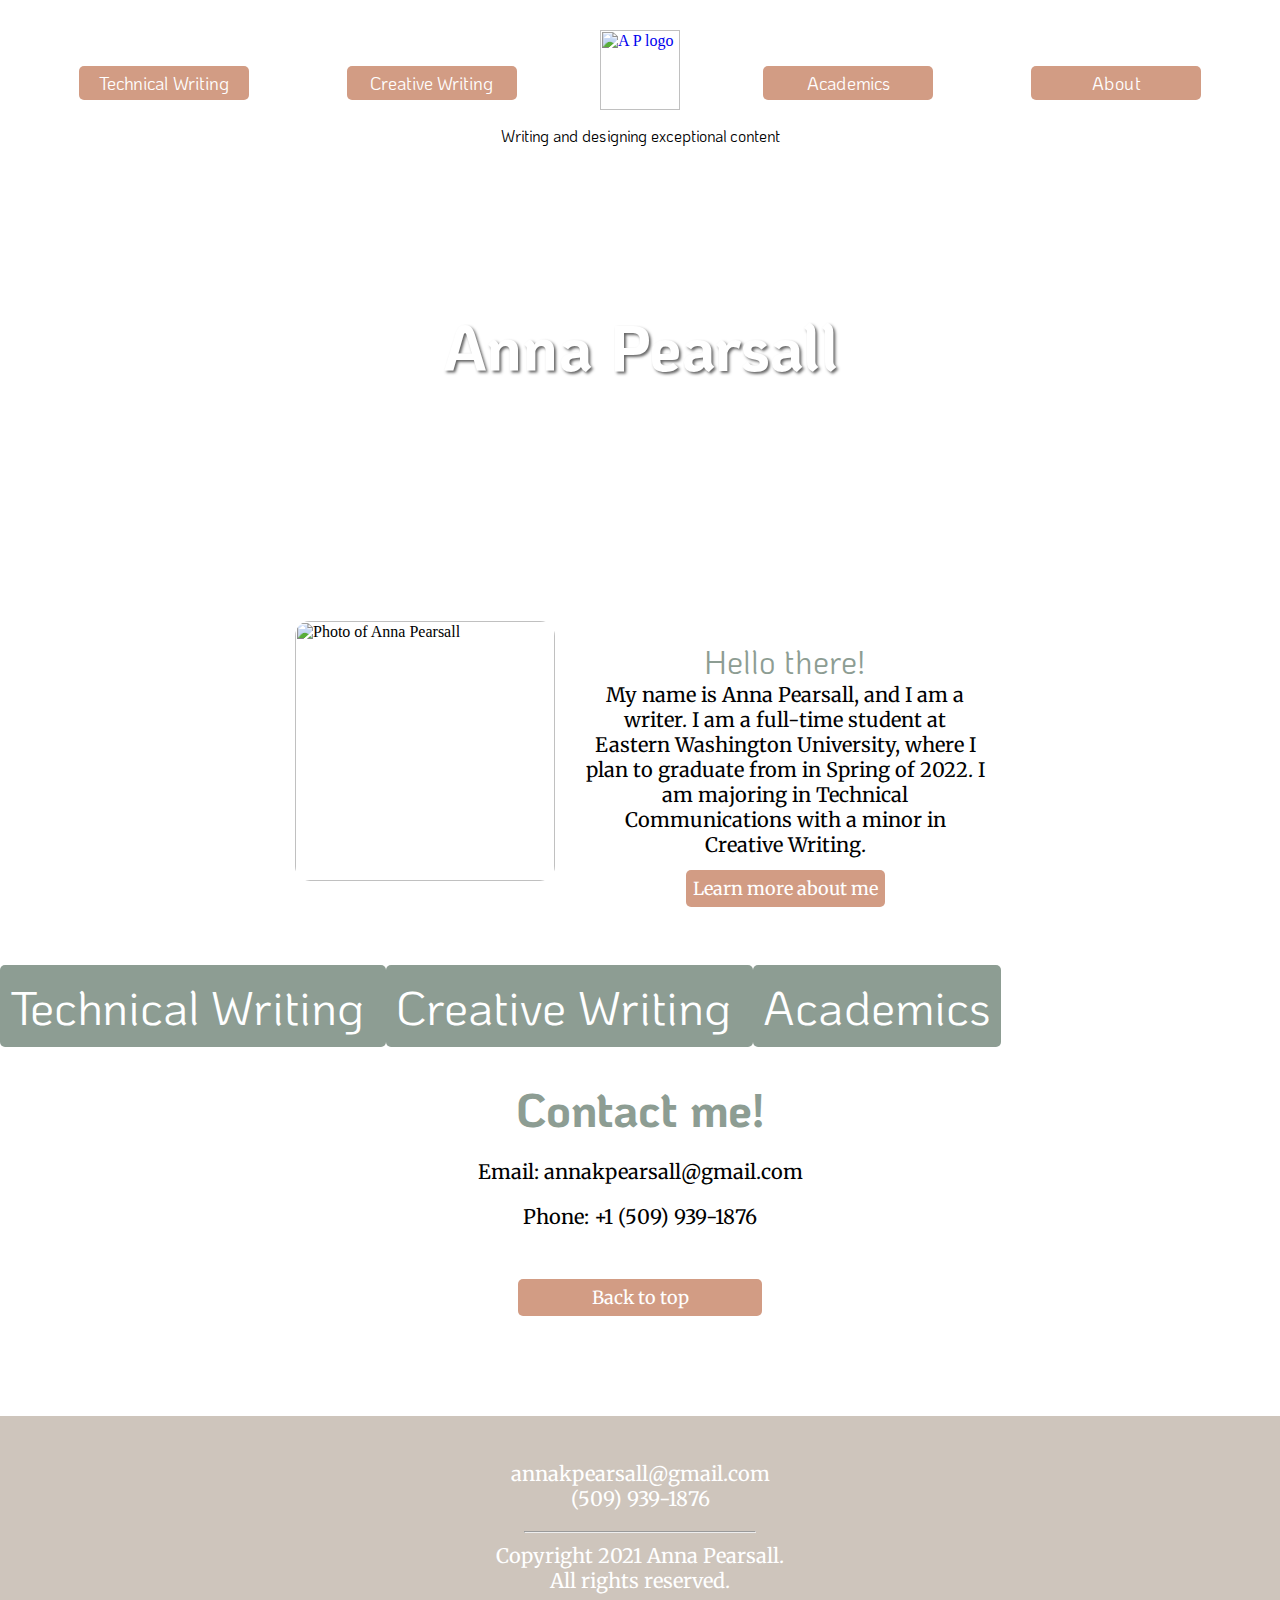
==== index.html @ f556750c "Fixing nav bar" ====
<html>

<head>
  <title> Home | Anna Pearsall </title>
  <link rel="stylesheet" href="style.css">
  <meta charset="UTF-8">
  <meta name="keywords" content="portfolio, resume, writing, contact info, email address, phone number, college student">
  <meta name="description" content="Meet Anna Pearsall, a college student studying Technical Communication and Creative Writing.">
  <meta name="author" content="Anna Pearsall">
  <meta name="viewport" content="width=device-width, intitial-scale=1.0">
  <base href="https://www.annapearsall.com/">
</head>

<body>
  <div id="header">
    <a href="technical-writing.html"> <div class="menu-option" > Technical Writing </div>  </a>
    <a href="creative-writing.html"> <div class="menu-option"> Creative Writing </div> </a>
    <a href="https://www.annapearsall.com/"> <img id="logo" src="https://i.imgur.com/4U53gy1.png" alt="A P logo"> </a>
    <a href="academics.html"> <div class="menu-option"> Academics </div> </a>
    <a href="about.html"><div class="menu-option"> About </div> </a> 
  </div>
  <div id="catch-phrase"> Writing and designing exceptional content </div>

  <div id="title">
    <h1> Anna Pearsall </h1>
  </div>

  <div class="intro-container">
    <div id="portraitdiv">
      <img id="portrait" src="https://i.imgur.com/eiROH2Q.jpg" alt="Photo of Anna Pearsall">
    </div>
    <div id="intro-p">
      <p> <span id="hello"> Hello there! </span> <br> My name is Anna Pearsall, and I am a writer. I am a full-time student at Eastern Washington University, where I plan to graduate from in Spring of 2022. I am majoring in Technical Communications with a minor in Creative Writing. </p>
      <a id="learn-more" href="about.html"> Learn more about me </a>
    </div>
  </div>

  <a class="link-option" id="technical" href="technical-writing.html"> Technical Writing </a>
  <a class="link-option" id="creative" href="creative-writing.html"> Creative Writing </a>
  <a class="link-option" id="academics" href="academics.html"> Academics </a>
  <div id="contact">
    <h2> Contact me! </h2>
    <p> Email: annakpearsall@gmail.com </p>
    <p> Phone: +1 (509) 939-1876 </p>
  </div>

  <a  href="#header"> <div id="top-button">
    Back to top </div>
  </a>

  <div id="footer">
    <p> <span id="footer-text"> annakpearsall@gmail.com <br> (509) 939-1876
        <hr>
        Copyright 2021 Anna Pearsall. <br> All rights reserved.
      </span> </p>
  </div>
</body>

</html>
---- style.css ----
@import url(https://fonts.googleapis.com/css2?family=KoHo&family=Merriweather&display=swap);

body {
  margin: 0;
}

html {
  scroll-behavior: smooth;
}

/* Styling the header */
#header {
  display: flex;
  align-items: flex-end;
  justify-content: space-around;
  margin: 30px 30px 10px 30px;
  flex-flow: row wrap;
}

#logo {
  width: 80px;
}

.menu-option {
  background: #D29C84;
  padding: 5px;
  font-family: KoHo, sans-serif;
  font-size: 18px;
  border-radius: 5px;
  text-align: center;
  color: white;
  width: 160px;
  margin: 10px 15px;
}

#catch-phrase {
  font-family: KoHo, sans-serif;
  text-align: center;
  margin-top: 15px;
  margin-bottom: 20px;
}


/* Styling the body */

p {
  font-family: Merriweather, serif;
  font-size: 20px;
}

a {
  text-decoration: none;
}


h1 {
  font-size: 64px;
  text-align: center;
  color: white;
  font-family: KoHo, sans-serif;
  position: absolute;
  top: 25%;
  width: 100%;
  text-shadow: 2px 2px 3px black;
}

h2 {
  font-family: KoHo, sans-serif;
  font-size: 48px;
  color: #8D9D93;
  margin-bottom: 0;
}

#title {
  background: url(https://i.imgur.com/9coRptS.jpg);
  background-position: bottom;
  background-attachment: fixed;
  background-size: cover;
  opacity: 60%;
  height: 380px;
  margin-bottom: 50px;
  position: relative;
}

.intro-container {
  display: flex;
  justify-content: center;
  flex-wrap: wrap;
  margin-bottom: 75px;
  margin-top: 75px;
}

#portrait {
  width: 260px;
  border-radius: 15px;
  
}

#intro-p {
  max-width: 400px;
  text-align: center;
  align-item: center;
  margin-left: 30px;
}

#hello {
  font-family: KoHo, sans-serif;
  font-size: 32px;
  color: #8D9D93;
}

#learn-more {
  font-family: Merriweather, serif;
  font-size: 18px;
  padding: 7px;
  background: #D29C84;
  border-radius: 5px;
  color: white;
  max-width: 230px;
  text-align: center;
  align-item: center;
  margin: 10px 75px;
  /*TO BE A LINK TO ABOUT PAGE*/
}

.link-option {
  font-family: KoHo, sans-serif;
  font-size: 48px;
  padding: 10px;
  max-width: 500px;
  background: #8D9D93;
  border-radius: 5px;
  color: white;
  text-align: center;
  
}

#technical {
  margin: auto;
  margin-top: 20px;
}

#creative {
  margin: auto;
  margin-top: 20px;
}

#academics {
  margin: auto;
  margin-top: 20px;
  margin-bottom: 50px;
}

#contact {
  text-align: center;
}

#top-button {
  font-family: Merriweather, serif;
  font-size: 18px;
  padding: 7px;
  background: #D29C84;
  border-radius: 5px;
  color: white;
  max-width: 230px;
  text-align: center;
  margin: auto;
  margin-top: 50px;
  margin-bottom: 100px;
}

#footer {
  color: white;
  height: 180px;
  background: #CEC5BC;
  text-align: center;
  font-family: merriweather, serif;
  font-size: 20px;
  padding-top: 25px;
}

hr {
  width: 230px;
}

/* Interactivity */

.menu-option:hover {
  background: white;
  color: #D29C84;
  box-shadow: -2px 2px 4px rgba(0, 0, 0, 0.25);
}

#learn-more:hover {
  background: white;
  color: #D29C84;
  box-shadow: -2px 2px 4px rgba(0, 0, 0, 0.25);
}

#top-button:hover {
  background: white;
  color: #D29C84;
  box-shadow: -2px 2px 4px rgba(0, 0, 0, 0.25);
}

.menu-option, #learn-more, #top-button, .link-option {
  transition: all .75s ease;
}

.link-option:hover {
  background: #5A6B60;
}

/* Adding Media Queries */

@media (max-width: 875px) {
  
  
  .paragraph {
    margin: 50px;
    
  }
}

@media (max-width: 960px) {
  .header {
    display: grid;
    grid-template-columns: repeat(3, 1fr);
    grid-template-rows: 1fr 1fr;
    justify-items: center;
  }
  
  #tcom-button {
    grid-area: 1 / 1 / 2 / 2;
  }
  
  #creative-button {
    grid-area: 2 / 1 / 3 / 2;
  }
  
  #academics-button {
    grid-area: 1 / 3 / 2 / 4;
  }
  
  #about-button-header {
    grid-area: 2 / 3 / 3 / 4;
  }
  
  #logo {
    grid-area: 1 / 2 / 3 / 3;
  }
}

@media (max-width: 450px) {
  .menu-option {
    font-size: 14px;
    width: 110px;
  }
  
  p {
    font-size: 16px;
    margin-right: 30px;
  }
  
  .link-option {
    font-size: 32px;
    width: 300px;
  }
  
  
}
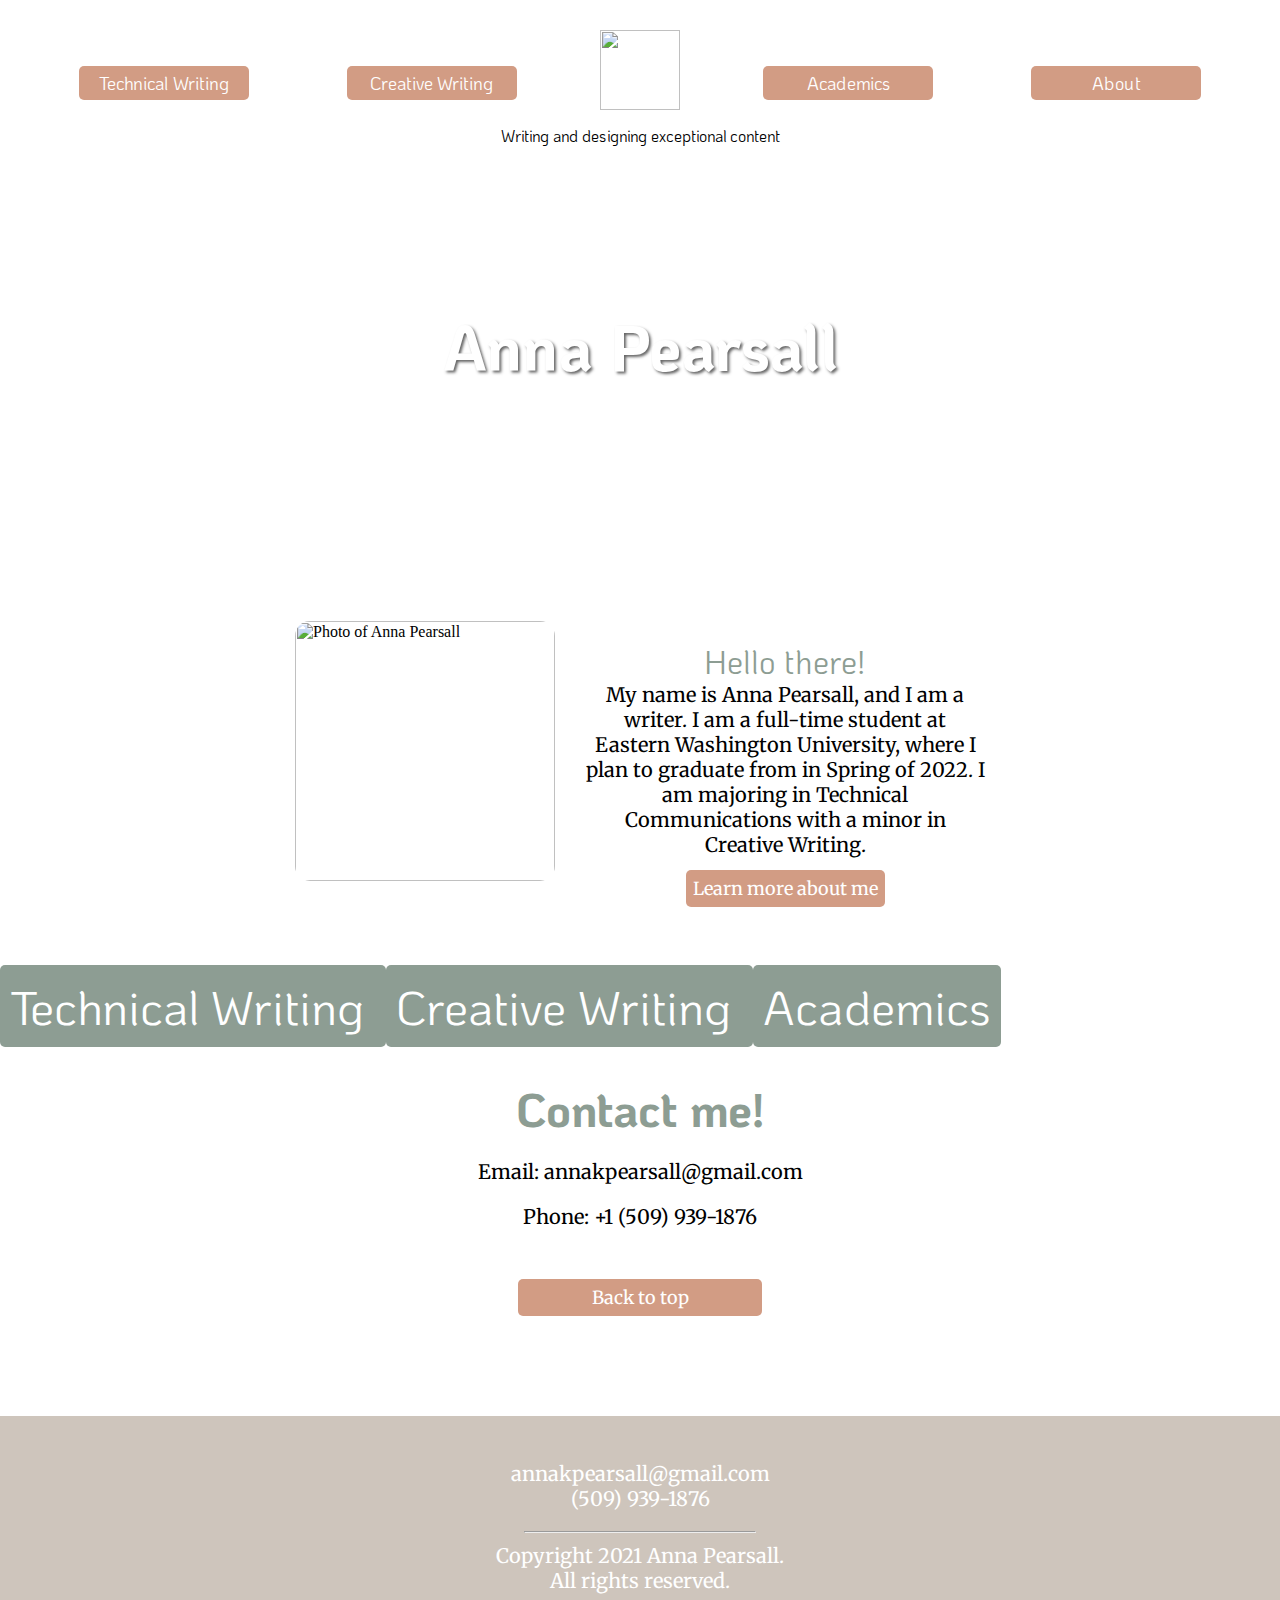
==== commit 78371415: "Add link container div" ====
--- a/index.html
+++ b/index.html
@@ -35,9 +35,12 @@
     </div>
   </div>
 
+  <div id="link-container">
   <a class="link-option" id="technical" href="technical-writing.html"> Technical Writing </a>
   <a class="link-option" id="creative" href="creative-writing.html"> Creative Writing </a>
   <a class="link-option" id="academics" href="academics.html"> Academics </a>
+  </div>
+  
   <div id="contact">
     <h2> Contact me! </h2>
     <p> Email: annakpearsall@gmail.com </p>
--- a/style.css
+++ b/style.css
@@ -50,6 +50,7 @@
 
 a {
   text-decoration: none;
+  color: white;
 }
 
 
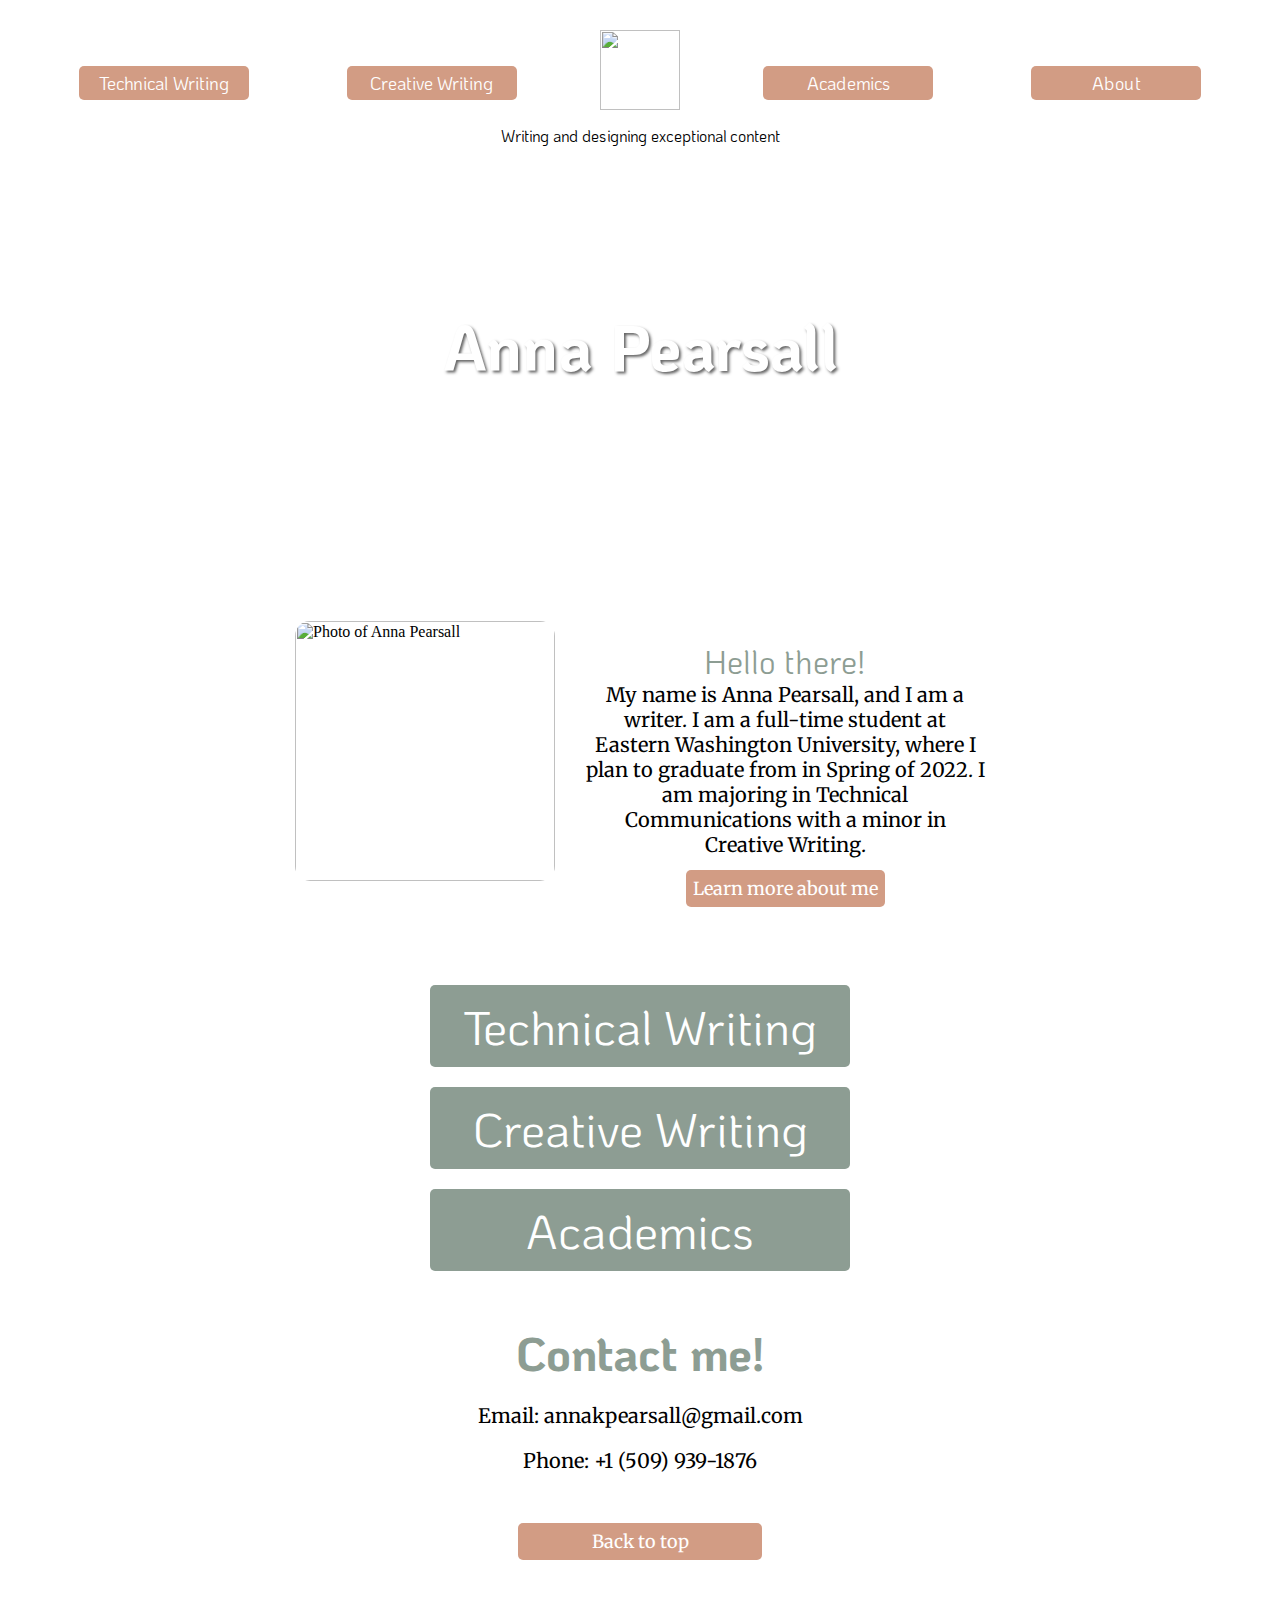
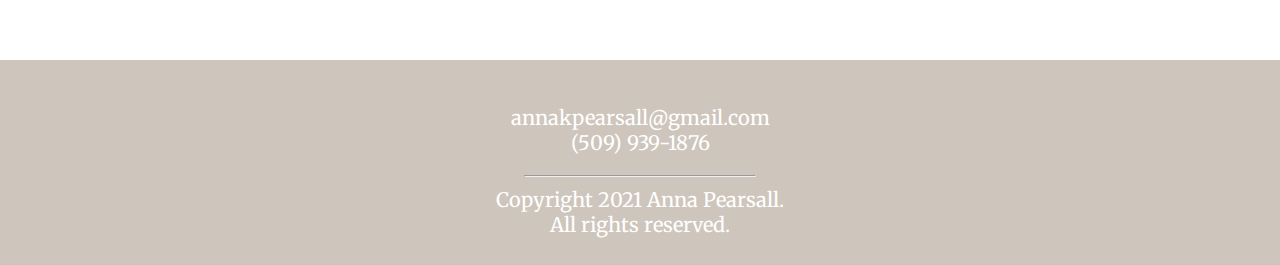
==== commit b55d8d69: "fixing phone #" ====
--- a/index.html
+++ b/index.html
@@ -44,7 +44,7 @@
   <div id="contact">
     <h2> Contact me! </h2>
     <p> Email: annakpearsall@gmail.com </p>
-    <p> Phone: +1 (509) 939-1876 </p>
+    <p> Phone: <span id="phone"> +1 (509) 939-1876 </span> </p>
   </div>
 
   <a  href="#header"> <div id="top-button">
--- a/style.css
+++ b/style.css
@@ -124,32 +124,22 @@
   /*TO BE A LINK TO ABOUT PAGE*/
 }
 
+#link-container {
+  display: flex;
+  flex-flow: column wrap;
+  justify-content: center;
+}
+
 .link-option {
   font-family: KoHo, sans-serif;
   font-size: 48px;
   padding: 10px;
-  max-width: 500px;
+  width: 400px;
   background: #8D9D93;
   border-radius: 5px;
   color: white;
   text-align: center;
-  
-}
-
-#technical {
-  margin: auto;
-  margin-top: 20px;
-}
-
-#creative {
-  margin: auto;
-  margin-top: 20px;
-}
-
-#academics {
-  margin: auto;
-  margin-top: 20px;
-  margin-bottom: 50px;
+  margin: 10px auto;
 }
 
 #contact {
@@ -224,7 +214,7 @@
 }
 
 @media (max-width: 960px) {
-  .header {
+  #header {
     display: grid;
     grid-template-columns: repeat(3, 1fr);
     grid-template-rows: 1fr 1fr;
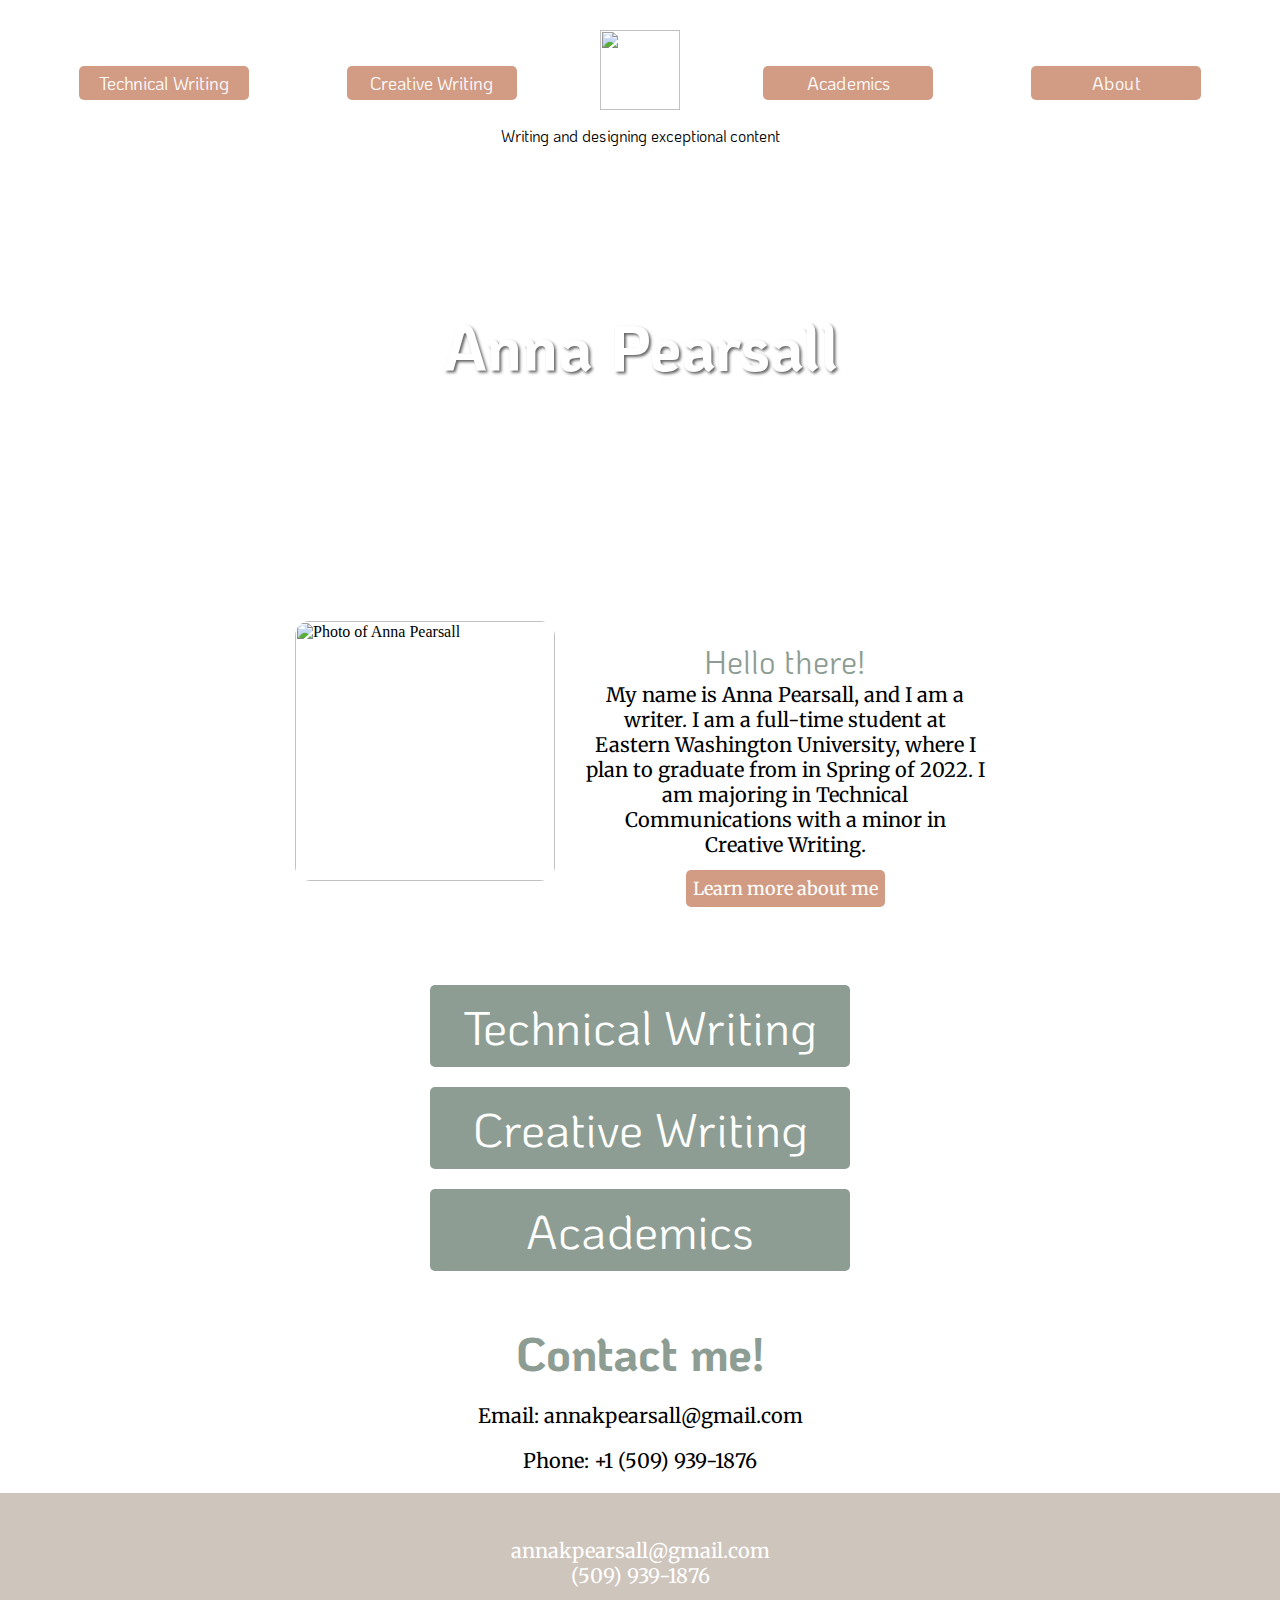
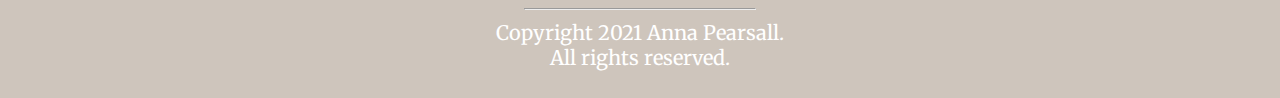
==== commit 06a17d0d: "removing back to top button" ====
--- a/index.html
+++ b/index.html
@@ -47,10 +47,6 @@
     <p> Phone: <span id="phone"> +1 (509) 939-1876 </span> </p>
   </div>
 
-  <a  href="#header"> <div id="top-button">
-    Back to top </div>
-  </a>
-
   <div id="footer">
     <p> <span id="footer-text"> annakpearsall@gmail.com <br> (509) 939-1876
         <hr>
--- a/style.css
+++ b/style.css
@@ -146,6 +146,10 @@
   text-align: center;
 }
 
+#phone {
+  color: black; 
+}
+
 #top-button {
   font-family: Merriweather, serif;
   font-size: 18px;
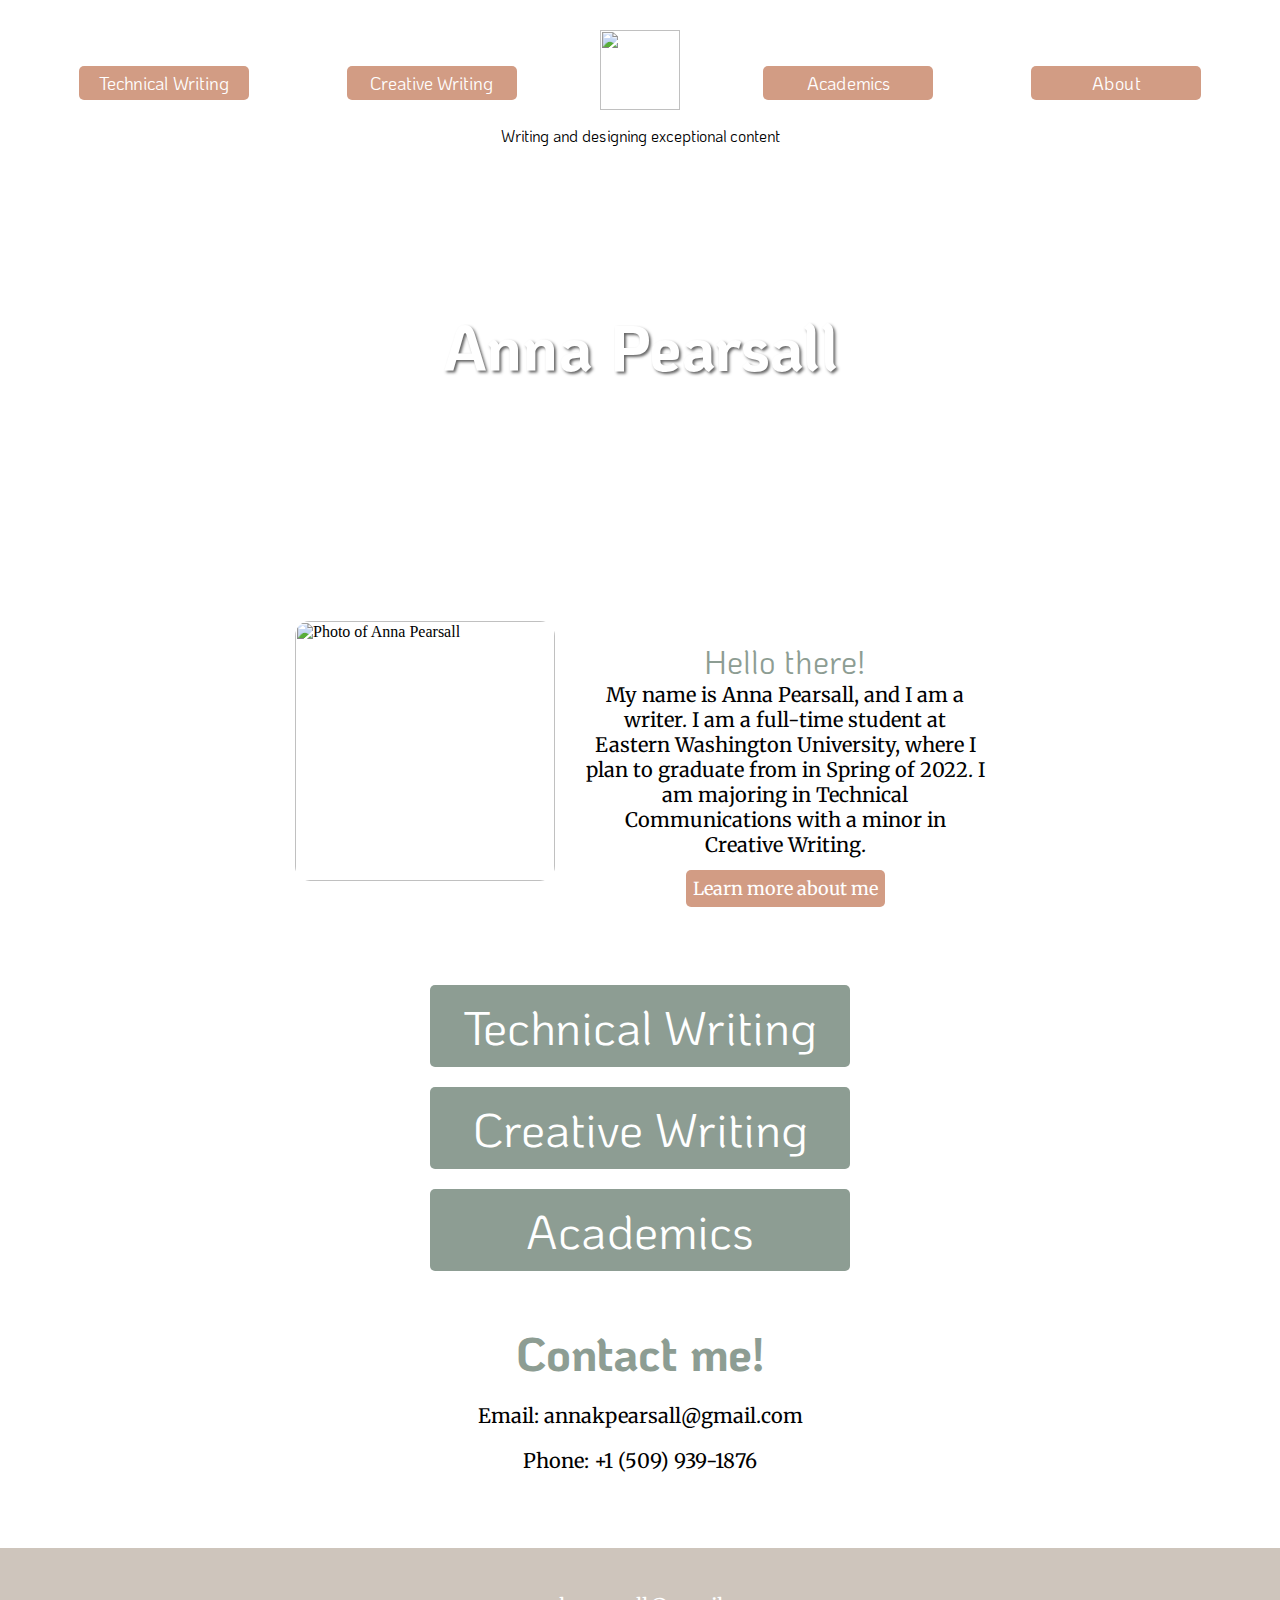
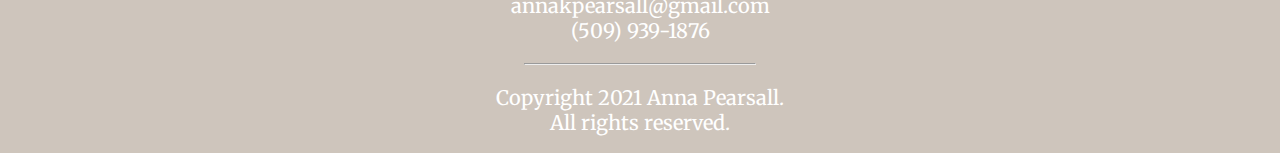
==== commit 61013514: "Update index.html" ====
--- a/index.html
+++ b/index.html
@@ -48,10 +48,9 @@
   </div>
 
   <div id="footer">
-    <p> <span id="footer-text"> annakpearsall@gmail.com <br> (509) 939-1876
-        <hr>
-        Copyright 2021 Anna Pearsall. <br> All rights reserved.
-      </span> </p>
+    <p> annakpearsall@gmail.com <br> (509) 939-1876 </p>
+    <hr>
+    <p>Copyright 2021 Anna Pearsall. <br> All rights reserved.</p>
   </div>
 </body>
 
--- a/style.css
+++ b/style.css
@@ -121,7 +121,6 @@
   text-align: center;
   align-item: center;
   margin: 10px 75px;
-  /*TO BE A LINK TO ABOUT PAGE*/
 }
 
 #link-container {
@@ -144,24 +143,11 @@
 
 #contact {
   text-align: center;
+  margin-bottom: 75px;
 }
 
 #phone {
   color: black; 
-}
-
-#top-button {
-  font-family: Merriweather, serif;
-  font-size: 18px;
-  padding: 7px;
-  background: #D29C84;
-  border-radius: 5px;
-  color: white;
-  max-width: 230px;
-  text-align: center;
-  margin: auto;
-  margin-top: 50px;
-  margin-bottom: 100px;
 }
 
 #footer {
@@ -209,11 +195,8 @@
 /* Adding Media Queries */
 
 @media (max-width: 875px) {
-  
-  
   .paragraph {
     margin: 50px;
-    
   }
 }
 
@@ -262,5 +245,7 @@
     width: 300px;
   }
   
-  
-}
+  #learn-more {
+    margin: 10px auto;
+  }
+}
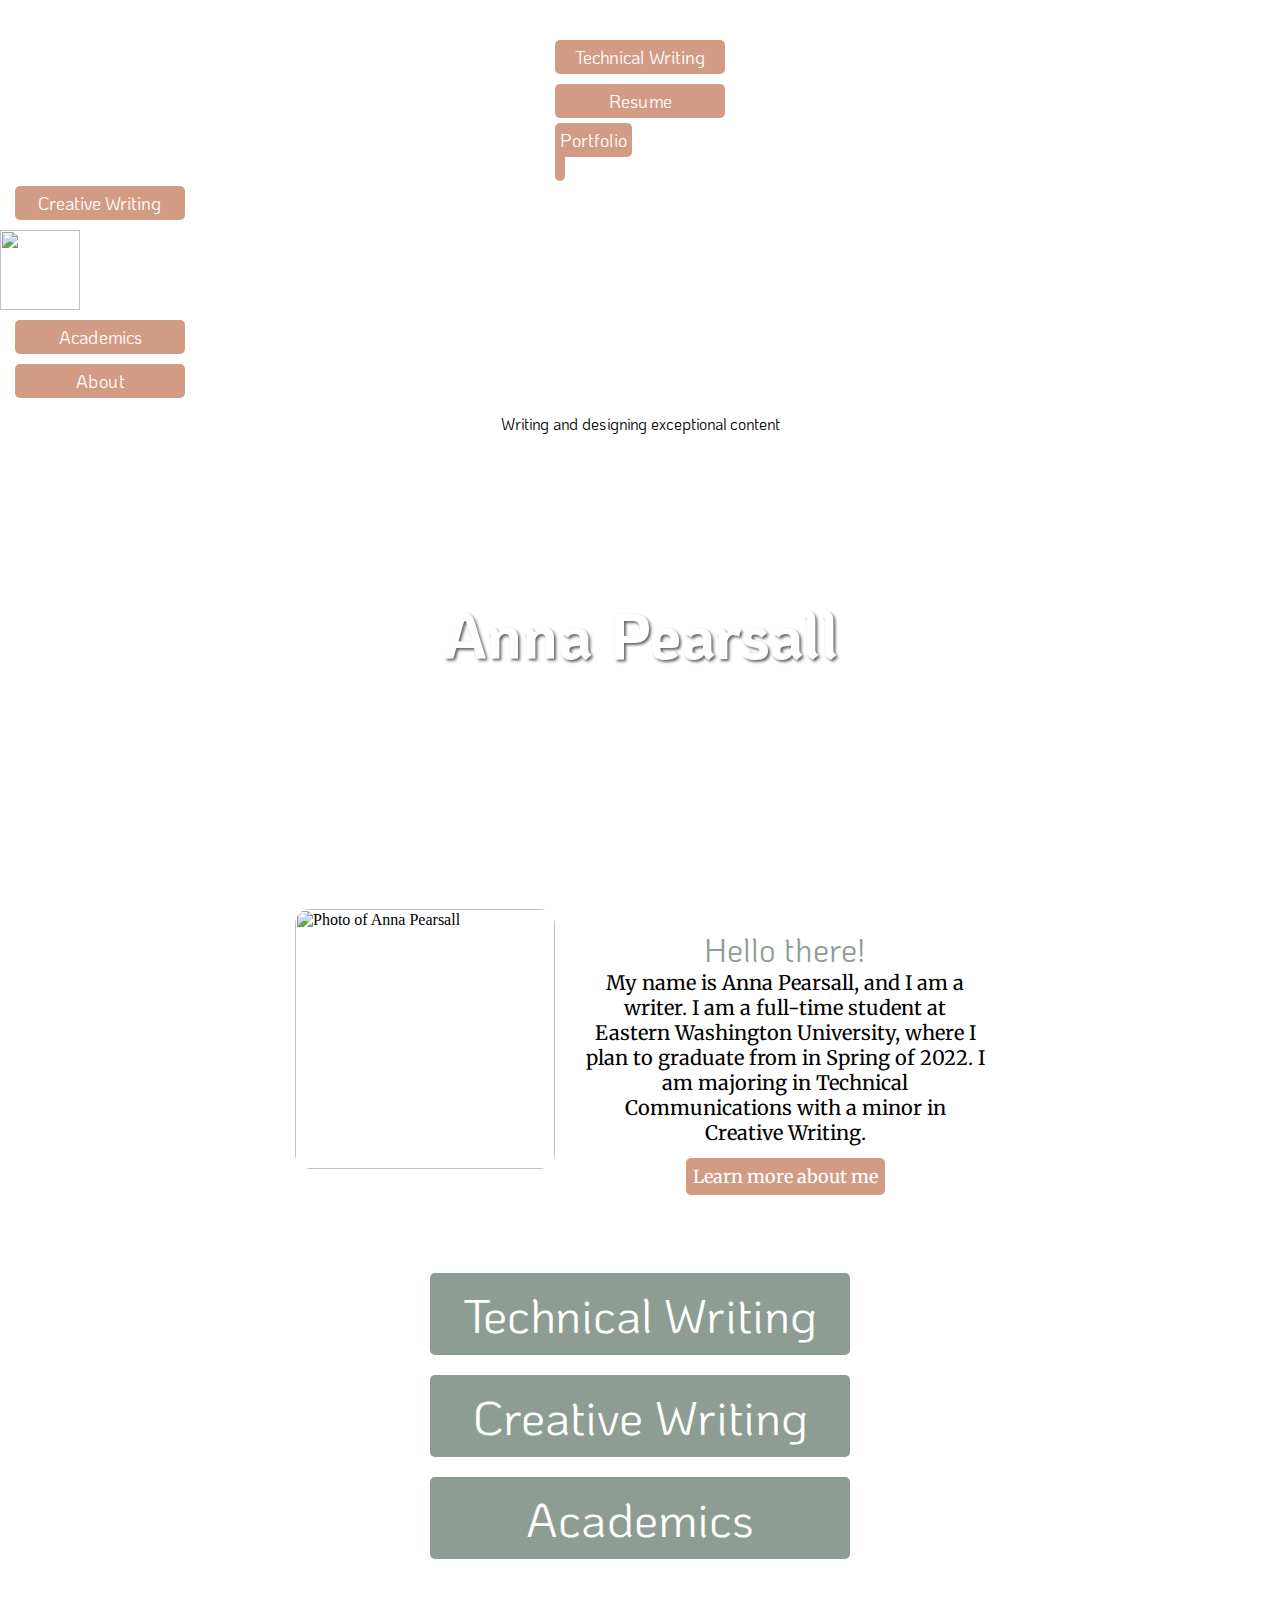
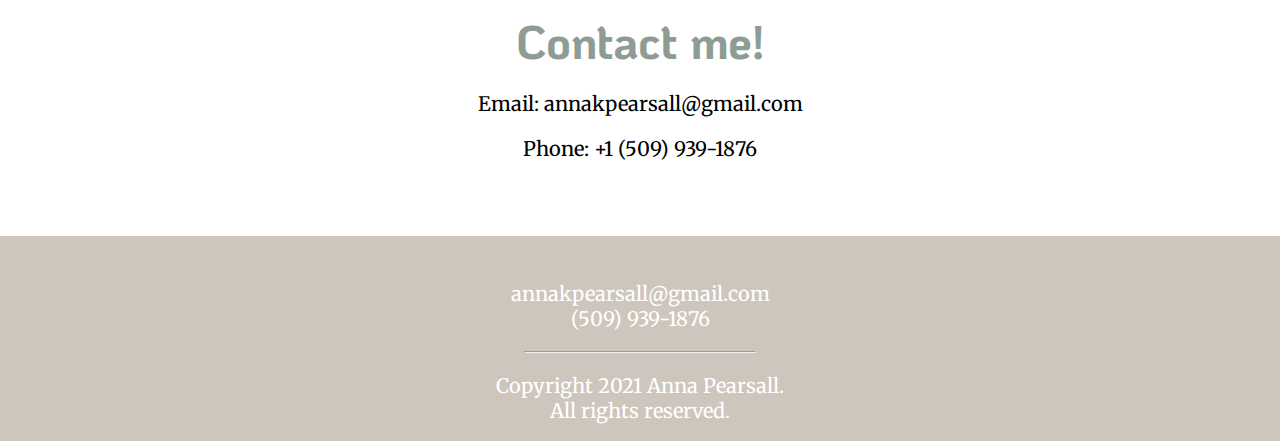
==== commit 34b53cdd: "adding in dropdown" ====
--- a/index.html
+++ b/index.html
@@ -13,7 +13,16 @@
 
 <body>
   <div id="header">
-    <a href="technical-writing.html"> <div class="menu-option" > Technical Writing </div>  </a>
+    <div id="dropdown">
+      <a href="technical-writing.html"> <div class="menu-option" > Technical Writing </div>  </a>
+	  
+	  <!-- Hidden within CSS -->
+	<div id="dropdown-content">
+    <a href="resume.html"> <div class="menu-option"> Resume </div> </a>
+    <a href="portfolio.html> "<div class="menu-option"> Portfolio </div> </a>
+	 </div>
+	</div>
+    
     <a href="creative-writing.html"> <div class="menu-option"> Creative Writing </div> </a>
     <a href="https://www.annapearsall.com/"> <img id="logo" src="https://i.imgur.com/4U53gy1.png" alt="A P logo"> </a>
     <a href="academics.html"> <div class="menu-option"> Academics </div> </a>
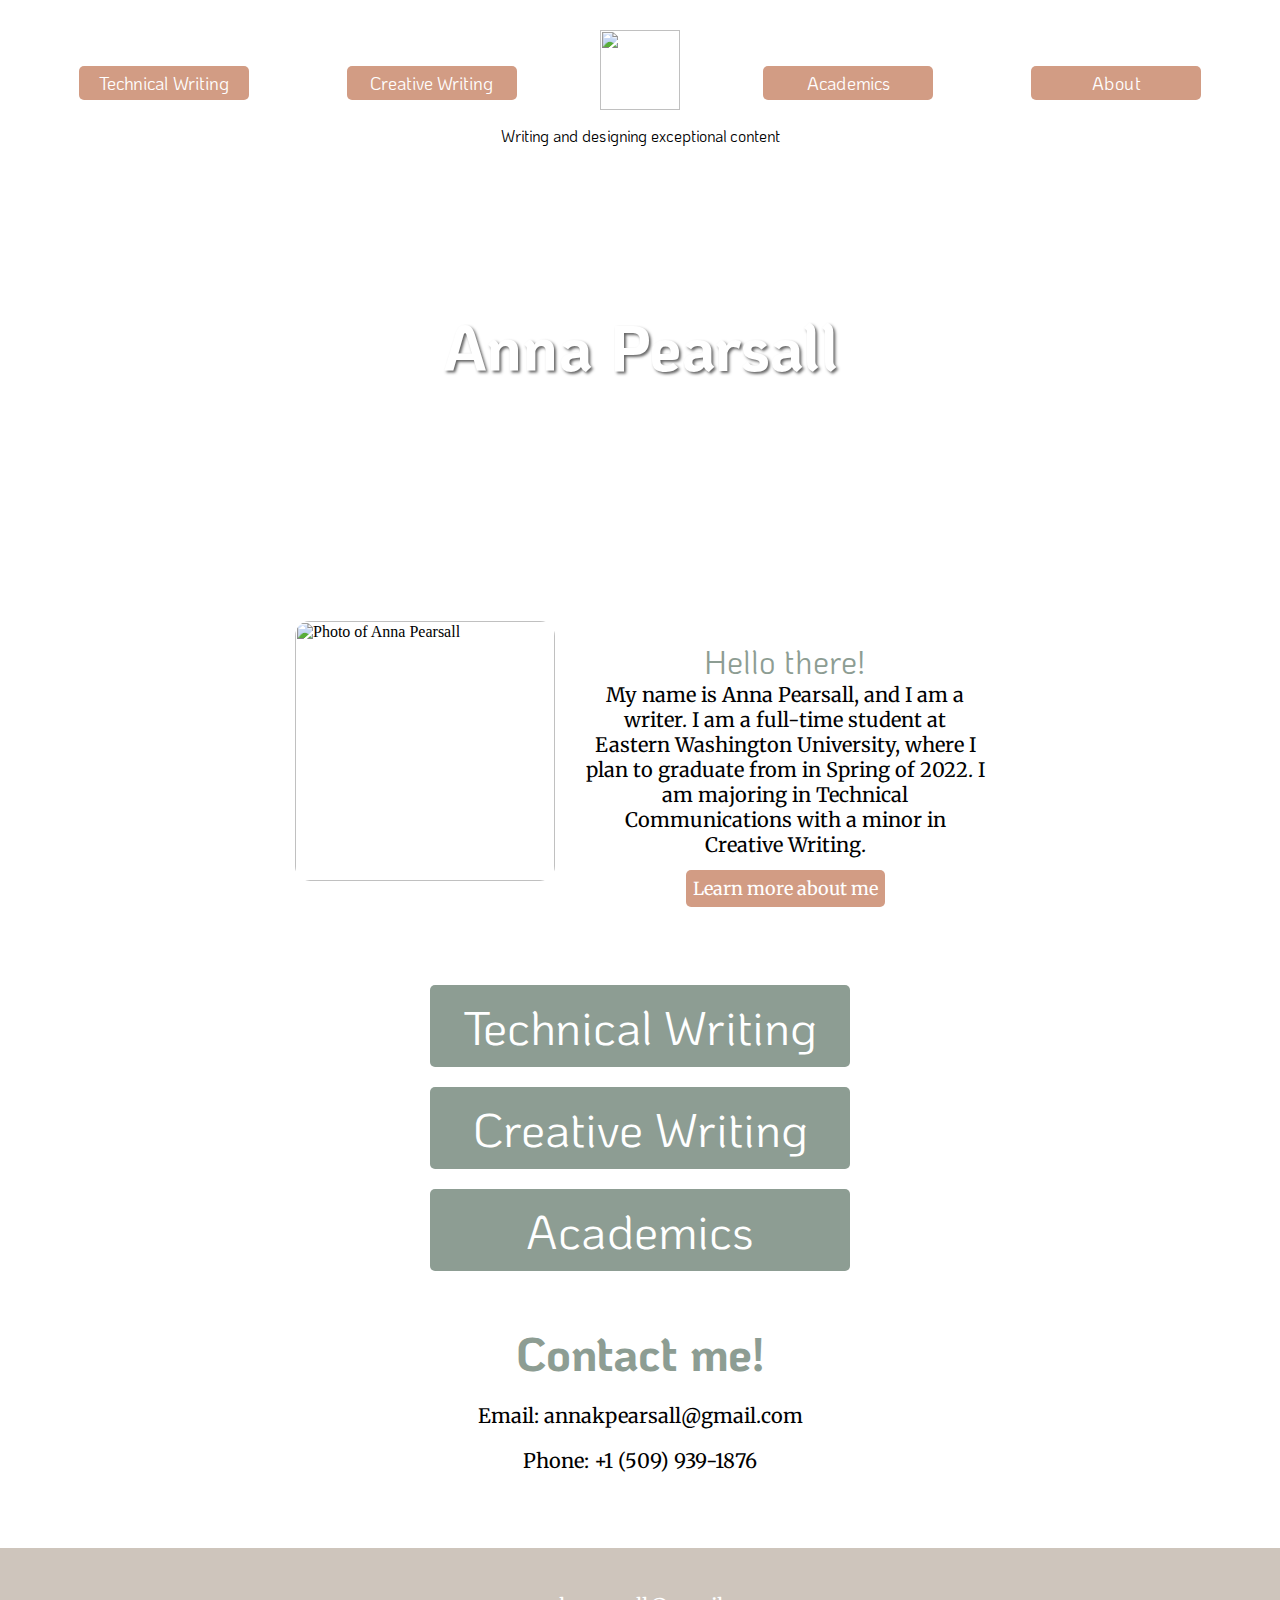
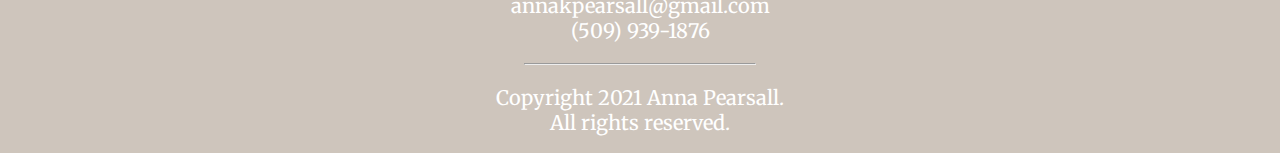
==== commit 2aa89f54: "taking away dropdown" ====
--- a/index.html
+++ b/index.html
@@ -13,16 +13,7 @@
 
 <body>
   <div id="header">
-    <div id="dropdown">
-      <a href="technical-writing.html"> <div class="menu-option" > Technical Writing </div>  </a>
-	  
-	  <!-- Hidden within CSS -->
-	<div id="dropdown-content">
-    <a href="resume.html"> <div class="menu-option"> Resume </div> </a>
-    <a href="portfolio.html> "<div class="menu-option"> Portfolio </div> </a>
-	 </div>
-	</div>
-    
+    <a href="technical-writing.html"> <div class="menu-option" > Technical Writing </div>  </a>
     <a href="creative-writing.html"> <div class="menu-option"> Creative Writing </div> </a>
     <a href="https://www.annapearsall.com/"> <img id="logo" src="https://i.imgur.com/4U53gy1.png" alt="A P logo"> </a>
     <a href="academics.html"> <div class="menu-option"> Academics </div> </a>
--- a/style.css
+++ b/style.css
@@ -40,6 +40,16 @@
   margin-bottom: 20px;
 }
 
+#dropdown-content {
+  display: none;
+  position: absolute;
+  z-index: 1;
+  margin-top: -8px;
+}
+
+#dropdown:hover #dropdown-content {
+	display: block;
+}
 
 /* Styling the body */
 
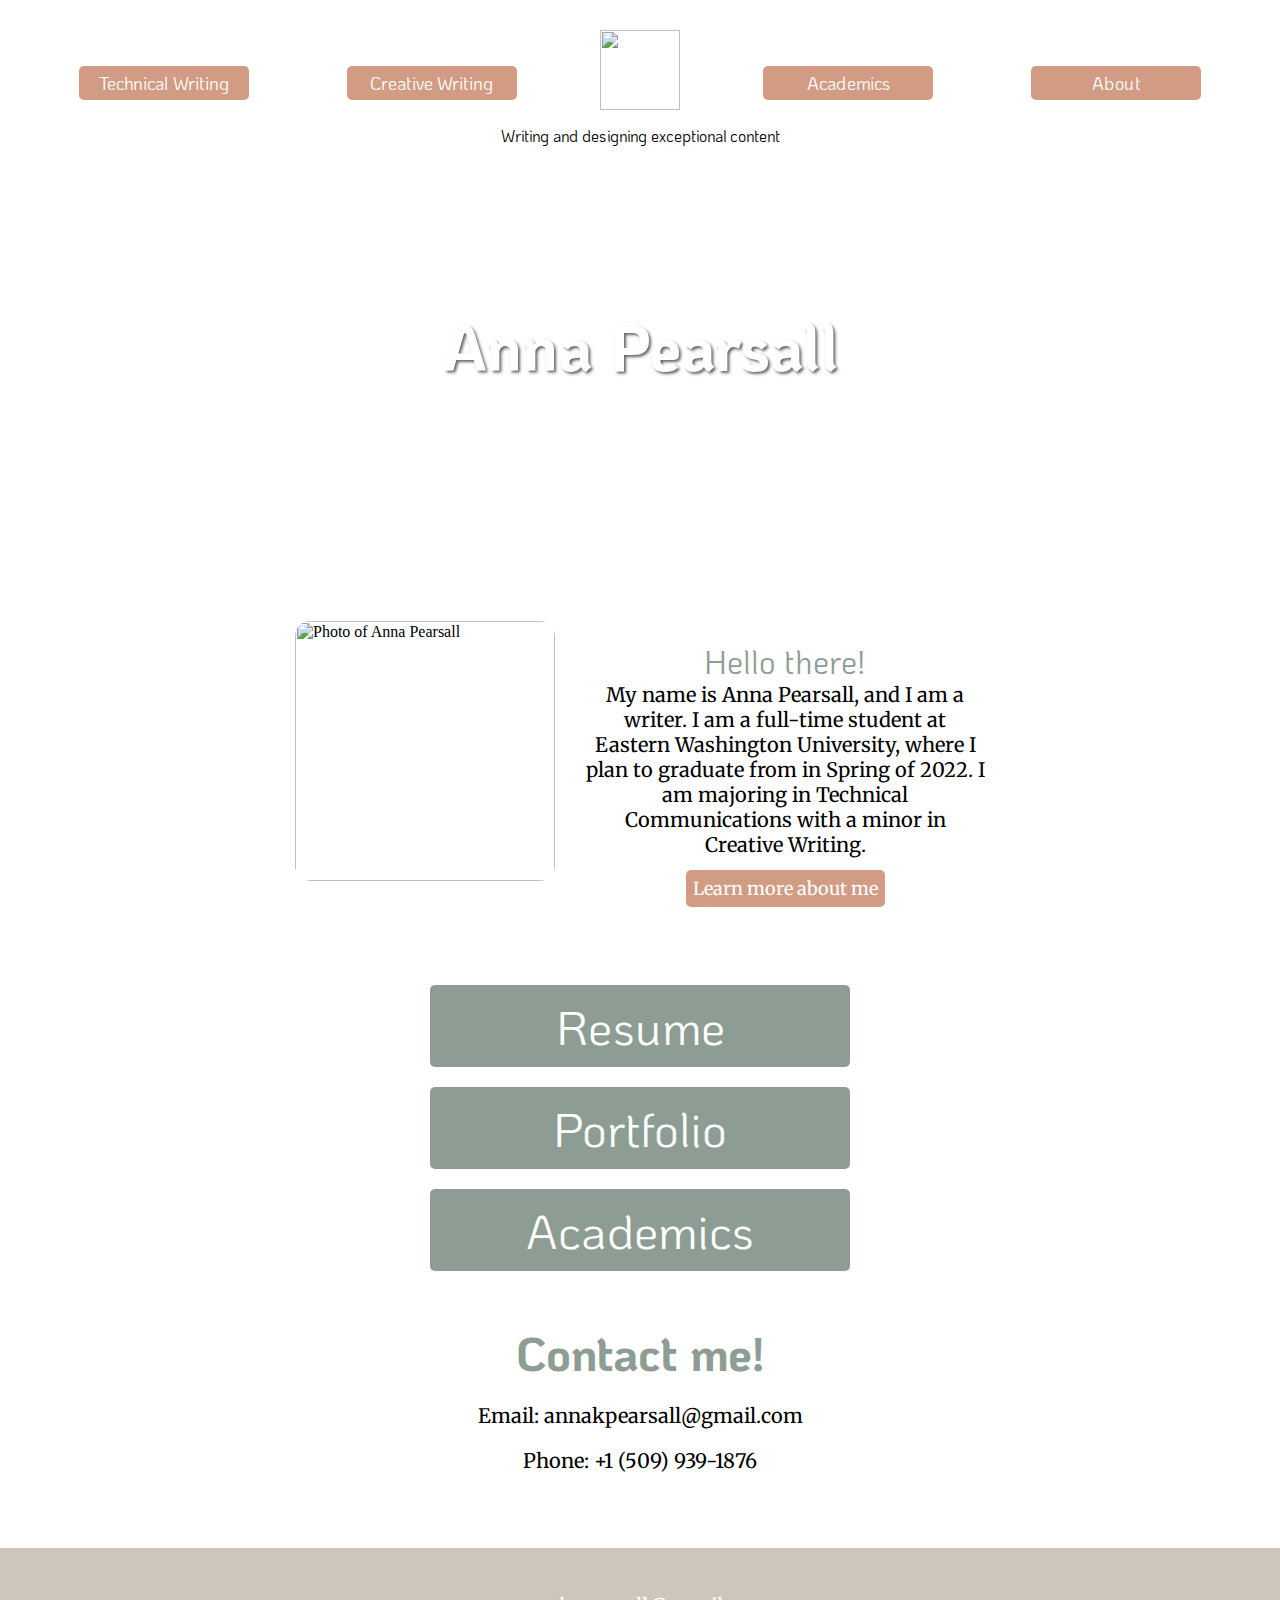
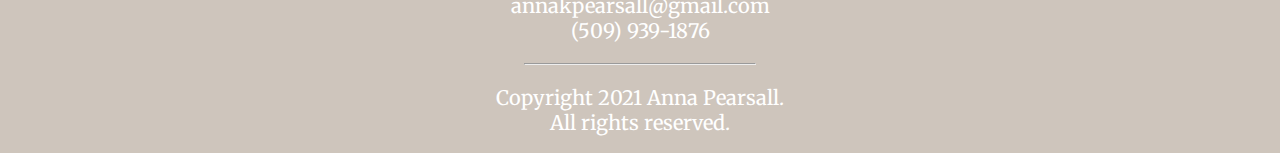
==== commit 15b57774: "changing link buttons" ====
--- a/index.html
+++ b/index.html
@@ -36,9 +36,9 @@
   </div>
 
   <div id="link-container">
-  <a class="link-option" id="technical" href="technical-writing.html"> Technical Writing </a>
-  <a class="link-option" id="creative" href="creative-writing.html"> Creative Writing </a>
-  <a class="link-option" id="academics" href="academics.html"> Academics </a>
+    <a class="link-option" href="resume.html"> Resume </a>
+    <a class="link-option" href="portfolio.html"> Portfolio </a>
+    <a class="link-option" id="academics" href="academics.html"> Academics </a>
   </div>
   
   <div id="contact">
--- a/style.css
+++ b/style.css
@@ -38,17 +38,6 @@
   text-align: center;
   margin-top: 15px;
   margin-bottom: 20px;
-}
-
-#dropdown-content {
-  display: none;
-  position: absolute;
-  z-index: 1;
-  margin-top: -8px;
-}
-
-#dropdown:hover #dropdown-content {
-	display: block;
 }
 
 /* Styling the body */
